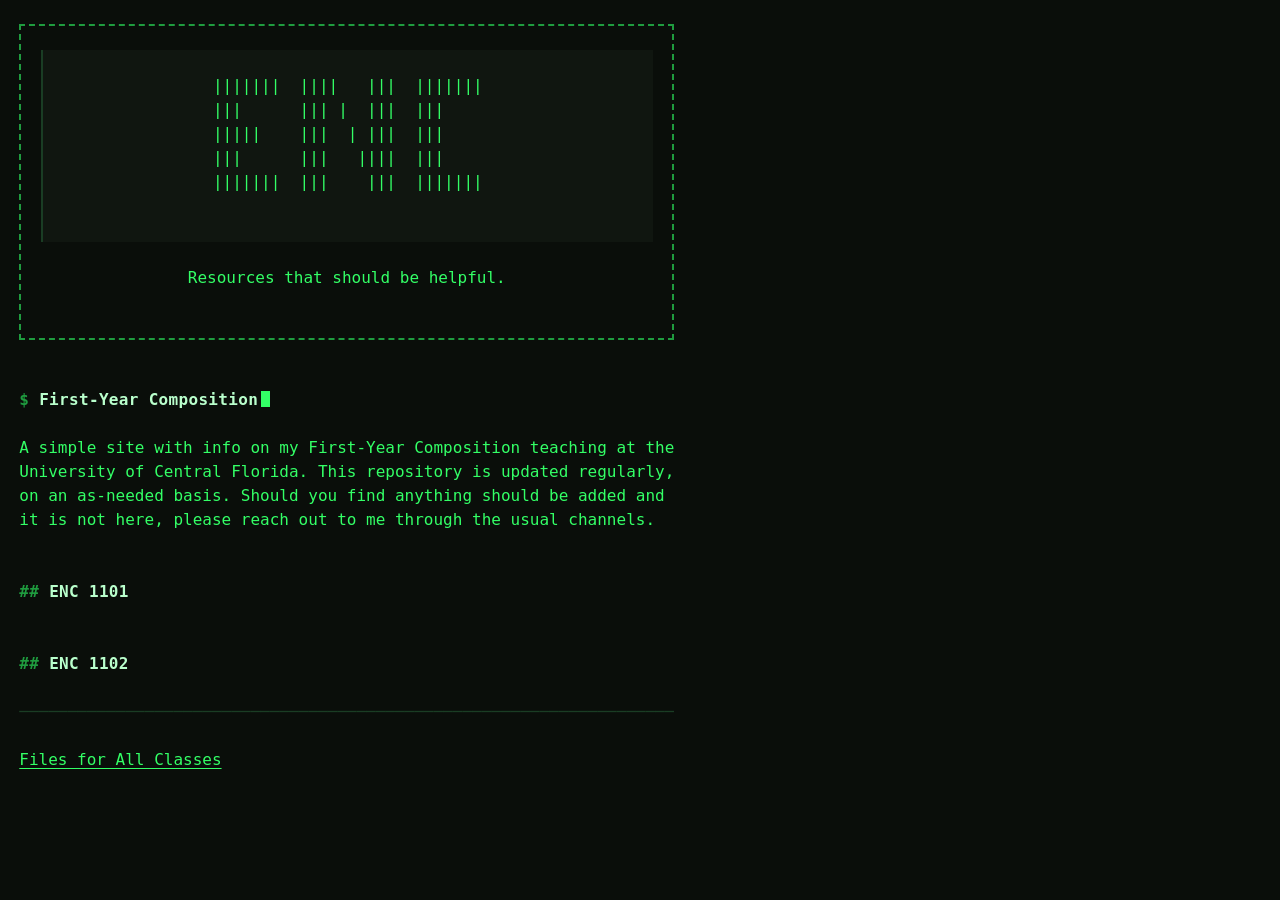
==== index.html @ 60ced68f "first site commit." ====
<!DOCTYPE html>
<html lang="en">
<head>
<meta charset="utf-8">
<meta name="viewport" content="width=device-width, initial-scale=1">
<title>Ritchey - First-Year Compositon</title>
<link rel="stylesheet" href="main.css">
</head>
<header class="banner">
  <pre class="ascii" aria-hidden="true">
|||||||  ||||   |||  |||||||
|||      ||| |  |||  |||    
|||||    |||  | |||  |||    
|||      |||   ||||  |||    
|||||||  |||    |||  |||||||
  </pre>
  <p>Resources that should be helpful.</p>
</header>
<body>
<h1>First-Year Composition</h1>
<p>A simple site with info on my First-Year Composition teaching at the University of Central Florida. This repository is updated regularly, on an as-needed basis. Should you find anything should be added and it is not here, please reach out to me through the usual channels.</p>
<h2>ENC 1101</h2>
<h2>ENC 1102</h2>
<hr>
<a href="files/index.html">Files for All Classes</a>
</body>
</html>
---- main.css ----
/* terminal.css — CRT phosphor stylesheet
   Themes: default (green P1). Add class="amber" or class="ice" to <html>.
   Options: class="scanlines" on <html> for the CRT overlay.
            class="crt" on <html> adds phosphor glow to text. */

:root {
  --bg:        #0a0e0a;
  --bg-raised: #101610;
  --fg:        #33ff66;
  --fg-dim:    #1f9c3f;
  --fg-bright: #b9ffcc;
  --accent:    #ffd866;
  --rule:      #1a3d24;

  --mono: "IBM Plex Mono", "DejaVu Sans Mono", "Liberation Mono",
          Menlo, Consolas, ui-monospace, monospace;

  --ch: 1ch;
  --line: 1.5rem;          /* vertical rhythm unit */
  --measure: 72ch;
}

html.amber {
  --bg: #100c04; --bg-raised: #191207;
  --fg: #ffb000; --fg-dim: #9c6b00; --fg-bright: #ffe0a3;
  --accent: #ff7043; --rule: #3d2a08;
}

html.ice {
  --bg: #05080d; --bg-raised: #0c1119;
  --fg: #a8d8ff; --fg-dim: #5b7fa3; --fg-bright: #e6f4ff;
  --accent: #ff5f87; --rule: #16273a;
}

*, *::before, *::after { box-sizing: border-box; }

html {
  background: var(--bg);
  font-size: 16px;
  -webkit-text-size-adjust: 100%;
}

body {
  margin: 0;
  padding: var(--line) calc(2 * var(--ch));
  max-width: var(--measure);
  color: var(--fg);
  font-family: var(--mono);
  font-size: 1rem;
  line-height: var(--line);
  font-variant-ligatures: none;
  text-rendering: optimizeSpeed;
}

/* Everything sits on the same baseline grid */
p, ul, ol, dl, pre, blockquote, table, figure, hr, form {
  margin: 0 0 var(--line);
}

/* ---------- type ---------- */

h1, h2, h3, h4, h5, h6 {
  margin: calc(2 * var(--line)) 0 var(--line);
  font-size: 1rem;
  font-weight: 700;
  line-height: var(--line);
  color: var(--fg-bright);
  letter-spacing: 0.02em;
}
h1 { margin-top: 0; }

/* Heading level encoded as a prompt depth, not decoration */
h1::before { content: "$ "; color: var(--fg-dim); }
h2::before { content: "## "; color: var(--fg-dim); }
h3::before { content: "### "; color: var(--fg-dim); }
h4::before { content: "#### "; color: var(--fg-dim); }

/* The one bold move: a live cursor after the page title */
h1::after {
  content: "";
  display: inline-block;
  width: 1ch;
  height: 1em;
  margin-left: 0.15em;
  vertical-align: -0.15em;
  background: var(--fg);
  animation: blink 1.06s steps(1, end) infinite;
}
@keyframes blink { 0%, 50% { opacity: 1; } 50.01%, 100% { opacity: 0; } }

strong, b { color: var(--fg-bright); font-weight: 700; }
em, i, cite { font-style: italic; color: inherit; }
small     { color: var(--fg-dim); font-size: 1rem; }

::selection { background: var(--fg); color: var(--bg); text-shadow: none; }

/* ---------- links ---------- */

a {
  color: var(--fg);
  text-decoration: underline;
  text-underline-offset: 0.2em;
}
a:hover,
a:focus-visible {
  background: var(--fg);
  color: var(--bg);
  text-decoration: none;
  outline: none;
}
a:visited { color: var(--fg-dim); }

:focus-visible {
  outline: 2px solid var(--accent);
  outline-offset: 2px;
}

/* ---------- lists ---------- */

ul, ol { padding-left: calc(3 * var(--ch)); }
ul { list-style: none; padding-left: 0; }

ul li { position: relative; padding-left: calc(2 * var(--ch)); }
ul li::before {
  content: ">";
  position: absolute;
  left: 0;
  color: var(--fg-dim);
}
ul ul li::before  { content: "-"; }
ul ul ul li::before { content: "·"; }

ul ul { padding-left: calc(2 * var(--ch)); margin-bottom: 0; }
ol ol, ul ol, ol ul { margin-bottom: 0; }
li::marker { color: var(--fg-dim); }

/* ---------- code ---------- */

code, kbd, samp { font-family: var(--mono); font-size: 1em; }

code {
  color: var(--accent);
  background: var(--bg-raised);
  padding: 0 0.3ch;
}

pre {
  background: var(--bg-raised);
  border-left: 2px solid var(--rule);
  padding: var(--line) calc(2 * var(--ch));
  overflow-x: auto;
  white-space: pre;
  tab-size: 4;
}
pre code { background: none; padding: 0; color: var(--fg); }

kbd {
  border: 1px solid var(--rule);
  padding: 0 0.4ch;
  color: var(--fg-bright);
}

/* ---------- blocks ---------- */

blockquote {
  padding-left: calc(2 * var(--ch));
  border-left: 2px solid var(--rule);
  color: var(--fg-dim);
}

hr {
  border: 0;
  height: var(--line);
  line-height: var(--line);
  color: var(--rule);
  overflow: hidden;
}
hr::before {
  content: "────────────────────────────────────────────────────────────────────────";
  white-space: nowrap;
}

img, video, canvas, svg {
  max-width: 100%;
  height: auto;
  filter: grayscale(1) contrast(1.1);
}
figcaption { color: var(--fg-dim); }

/* ---------- tables ---------- */

table {
  width: 100%;
  border-collapse: collapse;
  font-variant-numeric: tabular-nums;
}
th, td {
  padding: 0 var(--ch);
  text-align: left;
  vertical-align: top;
  border-bottom: 1px solid var(--rule);
}
th { color: var(--fg-bright); border-bottom: 2px solid var(--rule); }
caption { text-align: left; color: var(--fg-dim); padding-bottom: 0.5rem; }

/* ---------- forms ---------- */

input, textarea, select, button {
  font: inherit;
  color: var(--fg);
  background: var(--bg-raised);
  border: 1px solid var(--rule);
  padding: 0 var(--ch);
  border-radius: 0;
}
textarea { width: 100%; padding: 0.25rem var(--ch); resize: vertical; }
input::placeholder, textarea::placeholder { color: var(--fg-dim); }

button, input[type="submit"], input[type="button"] {
  cursor: pointer;
  color: var(--fg-bright);
  padding: 0 calc(2 * var(--ch));
}
button::before, input[type="submit"]::before { content: "["; }
button::after,  input[type="submit"]::after  { content: "]"; }
button:hover, input[type="submit"]:hover {
  background: var(--fg);
  color: var(--bg);
}

/* ---------- nav ---------- */

nav ul { display: flex; flex-wrap: wrap; gap: 0 calc(2 * var(--ch)); }
nav ul li::before { content: none; }
nav a { text-decoration: none; }
nav a::before { content: "["; color: var(--fg-dim); }
nav a::after  { content: "]"; color: var(--fg-dim); }
nav a:hover::before, nav a:hover::after { color: inherit; }

header, footer { border-bottom: 1px solid var(--rule); padding-bottom: var(--line); margin-bottom: var(--line); }
footer { border-bottom: 0; border-top: 1px solid var(--rule); padding: var(--line) 0 0; margin: calc(2 * var(--line)) 0 0; color: var(--fg-dim); }

/* ---------- optional CRT effects ---------- */

html.crt body { text-shadow: 0 0 4px currentColor; }

html.scanlines body::after {
  content: "";
  position: fixed;
  inset: 0;
  pointer-events: none;
  z-index: 9999;
  background: repeating-linear-gradient(
    to bottom,
    rgba(0, 0, 0, 0.22) 0px,
    rgba(0, 0, 0, 0.22) 1px,
    transparent 1px,
    transparent 3px
  );
}

/* ---------- accessibility & small screens ---------- */

@media (prefers-reduced-motion: reduce) {
  h1::after { animation: none; }
  *, *::before, *::after { transition: none !important; }
}

@media (max-width: 40rem) {
  body { padding: var(--line) var(--ch); font-size: 0.9375rem; }
  pre { padding: var(--line) var(--ch); }
}

@media print {
  html, body { background: #fff; color: #000; }
  a { color: #000; }
  h1::after, html.scanlines body::after { display: none; }
}

/* ---------- MLA specimen block ---------- */

/* ---------- MLA specimen block ---------- */

.mla {
  background: #fff;
  background-clip: content-box;
  color: #000;
  font-family: "Times New Roman", Times, Tinos, serif;
  font-size: 1.0625rem;
  line-height: 2;
  padding: 0.75rem;                /* the dark gutter */
  margin: 0 0 var(--line);
  border: 2px dashed var(--fg-dim);
  text-shadow: none;
  text-rendering: optimizeLegibility;
}

.mla p {
  margin: 0;
  padding: 1.5rem 2rem 1.5rem 3.5rem;
  text-indent: -0.5in;
}

.mla em, .mla i, .mla cite { font-style: italic; }
.mla a { color: #000; text-decoration: underline; }
.mla a:hover { background: #000; color: #fff; }
.mla ::selection { background: #000; color: #fff; }

/* ---------- banner ---------- */

.banner {
  border: 2px dashed var(--fg-dim);
  padding: var(--line) calc(2 * var(--ch));
  margin: 0 0 calc(2 * var(--line));
  text-align: center;
}

.banner h1 {
  margin: 0;
  letter-spacing: 0.35em;
  text-indent: 0.35em;        /* recentres against trailing letter-space */
  color: var(--fg-bright);
}
.banner h1::before { content: none; }   /* drop the $ prompt inside a frame */

.banner .tagline {
  margin: calc(0.5 * var(--line)) 0 0;
  color: var(--fg-dim);
}
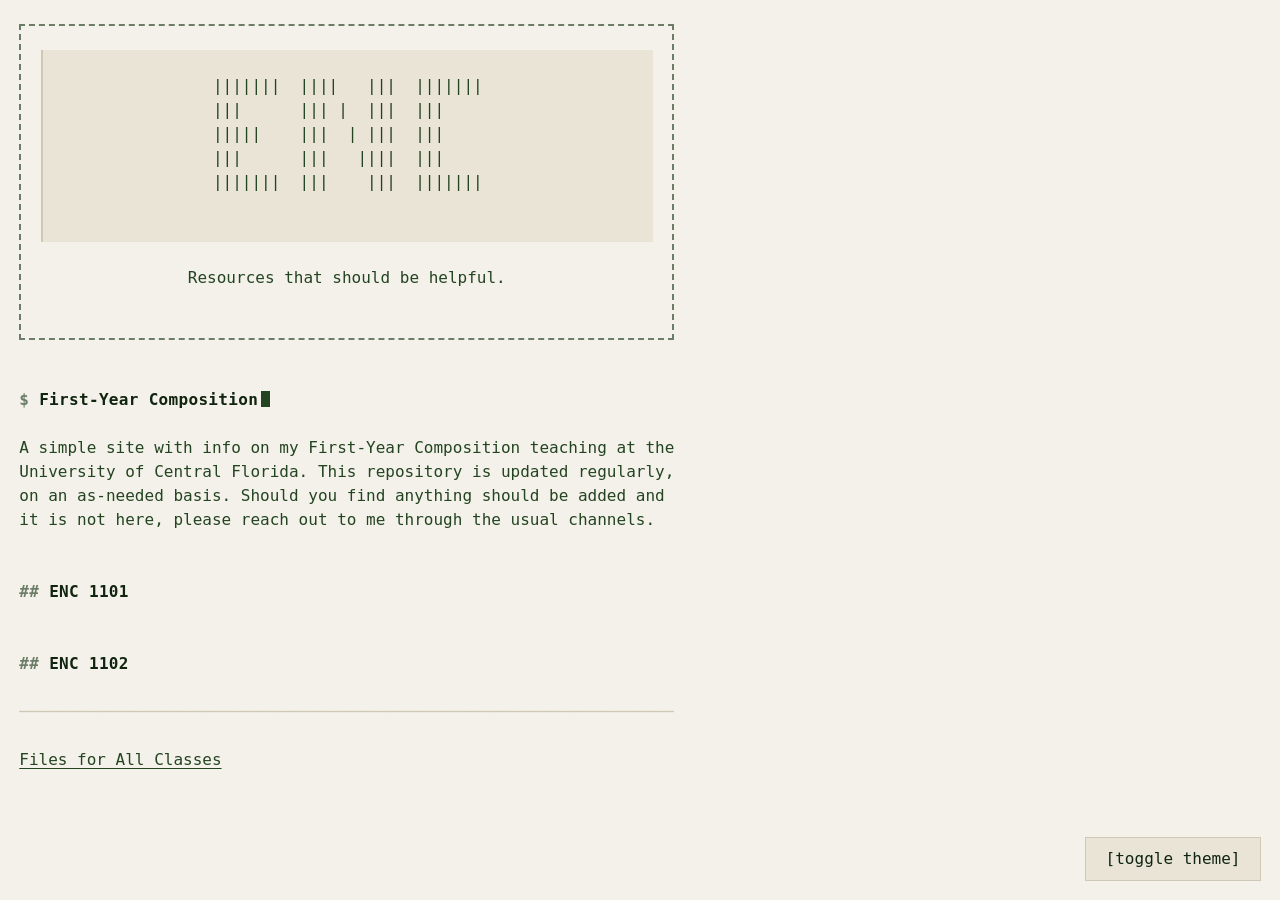
==== commit 830deba4: "css fixes, light/dark mode added, and updates to mla." ====
--- a/index.html
+++ b/index.html
@@ -2,9 +2,10 @@
 <html lang="en">
 <head>
 <meta charset="utf-8">
-<meta name="viewport" content="width=device-width, initial-scale=1">
+<meta name="viewport" content="width=device-width, initial-scale=1, viewport-fit=cover">
 <title>Ritchey - First-Year Compositon</title>
-<link rel="stylesheet" href="main.css">
+<link rel="stylesheet" href="/enc.css">
+<script src="/theme.js"></script>
 </head>
 <header class="banner">
   <pre class="ascii" aria-hidden="true">
@@ -15,6 +16,7 @@
 |||||||  |||    |||  |||||||
   </pre>
   <p>Resources that should be helpful.</p>
+  <button id="theme-toggle" class="theme-toggle" type="button" aria-label="Toggle light/dark mode">toggle theme</button>
 </header>
 <body>
 <h1>First-Year Composition</h1>
--- a/enc.css
+++ b/enc.css
@@ -0,0 +1,361 @@
+/* terminal.css — CRT phosphor stylesheet
+   Themes: default (green P1). Add class="amber" or class="ice" to <html>.
+   Options: class="scanlines" on <html> for the CRT overlay.
+            class="crt" on <html> adds phosphor glow to text. */
+
+:root {
+  --bg:        #0a0e0a;
+  --bg-raised: #101610;
+  --fg:        #33ff66;
+  --fg-dim:    #1f9c3f;
+  --fg-bright: #b9ffcc;
+  --accent:    #ffd866;
+  --rule:      #1a3d24;
+
+  --mono: "IBM Plex Mono", "DejaVu Sans Mono", "Liberation Mono",
+          Menlo, Consolas, ui-monospace, monospace;
+
+  --ch: 1ch;
+  --line: 1.5rem;          /* vertical rhythm unit */
+  --measure: 72ch;
+}
+
+html.amber {
+  --bg: #100c04; --bg-raised: #191207;
+  --fg: #ffb000; --fg-dim: #9c6b00; --fg-bright: #ffe0a3;
+  --accent: #ff7043; --rule: #3d2a08;
+}
+
+html.ice {
+  --bg: #05080d; --bg-raised: #0c1119;
+  --fg: #a8d8ff; --fg-dim: #5b7fa3; --fg-bright: #e6f4ff;
+  --accent: #ff5f87; --rule: #16273a;
+}
+
+/* Light mode — paper terminal, not a color-scheme swap of the phosphor look */
+html.light {
+  --bg:        #f4f1ea;
+  --bg-raised: #e9e4d6;
+  --fg:        #234421;
+  --fg-dim:    #6b7d67;
+  --fg-bright: #10240f;
+  --accent:    #a34e00;
+  --rule:      #cfc8b4;
+}
+html.light img, html.light video, html.light canvas, html.light svg {
+  filter: none;
+}
+html.light h1::after { background: var(--fg); }
+
+*, *::before, *::after { box-sizing: border-box; }
+
+html {
+  background: var(--bg);
+  font-size: 16px;
+  -webkit-text-size-adjust: 100%;
+}
+
+body {
+  margin: 0;
+  padding: var(--line) calc(2 * var(--ch));
+  max-width: var(--measure);
+  color: var(--fg);
+  font-family: var(--mono);
+  font-size: 1rem;
+  line-height: var(--line);
+  font-variant-ligatures: none;
+  text-rendering: optimizeSpeed;
+}
+
+/* Everything sits on the same baseline grid */
+p, ul, ol, dl, pre, blockquote, table, figure, hr, form {
+  margin: 0 0 var(--line);
+}
+
+/* ---------- type ---------- */
+
+h1, h2, h3, h4, h5, h6 {
+  margin: calc(2 * var(--line)) 0 var(--line);
+  font-size: 1rem;
+  font-weight: 700;
+  line-height: var(--line);
+  color: var(--fg-bright);
+  letter-spacing: 0.02em;
+}
+h1 { margin-top: 0; }
+
+/* Heading level encoded as a prompt depth, not decoration */
+h1::before { content: "$ "; color: var(--fg-dim); }
+h2::before { content: "## "; color: var(--fg-dim); }
+h3::before { content: "### "; color: var(--fg-dim); }
+h4::before { content: "#### "; color: var(--fg-dim); }
+
+/* The one bold move: a live cursor after the page title */
+h1::after {
+  content: "";
+  display: inline-block;
+  width: 1ch;
+  height: 1em;
+  margin-left: 0.15em;
+  vertical-align: -0.15em;
+  background: var(--fg);
+  animation: blink 1.06s steps(1, end) infinite;
+}
+@keyframes blink { 0%, 50% { opacity: 1; } 50.01%, 100% { opacity: 0; } }
+
+strong, b { color: var(--fg-bright); font-weight: 700; }
+em, i, cite { font-style: italic; color: inherit; }
+small     { color: var(--fg-dim); font-size: 1rem; }
+
+::selection { background: var(--fg); color: var(--bg); text-shadow: none; }
+
+/* ---------- links ---------- */
+
+a {
+  color: var(--fg);
+  text-decoration: underline;
+  text-underline-offset: 0.2em;
+}
+a:hover,
+a:focus-visible {
+  background: var(--fg);
+  color: var(--bg);
+  text-decoration: none;
+  outline: none;
+}
+a:visited { color: var(--fg-dim); }
+
+:focus-visible {
+  outline: 2px solid var(--accent);
+  outline-offset: 2px;
+}
+
+/* ---------- lists ---------- */
+
+ul, ol { padding-left: calc(3 * var(--ch)); }
+ul { list-style: none; padding-left: 0; }
+
+ul li { position: relative; padding-left: calc(2 * var(--ch)); }
+ul li::before {
+  content: ">";
+  position: absolute;
+  left: 0;
+  color: var(--fg-dim);
+}
+ul ul li::before  { content: "-"; }
+ul ul ul li::before { content: "·"; }
+
+ul ul { padding-left: calc(2 * var(--ch)); margin-bottom: 0; }
+ol ol, ul ol, ol ul { margin-bottom: 0; }
+li::marker { color: var(--fg-dim); }
+
+/* ---------- code ---------- */
+
+code, kbd, samp { font-family: var(--mono); font-size: 1em; }
+
+code {
+  color: var(--accent);
+  background: var(--bg-raised);
+  padding: 0 0.3ch;
+}
+
+pre {
+  background: var(--bg-raised);
+  border-left: 2px solid var(--rule);
+  padding: var(--line) calc(2 * var(--ch));
+  overflow-x: auto;
+  white-space: pre;
+  tab-size: 4;
+}
+pre code { background: none; padding: 0; color: var(--fg); }
+
+kbd {
+  border: 1px solid var(--rule);
+  padding: 0 0.4ch;
+  color: var(--fg-bright);
+}
+
+/* ---------- blocks ---------- */
+
+blockquote {
+  padding-left: calc(2 * var(--ch));
+  border-left: 2px solid var(--rule);
+  color: var(--fg-dim);
+}
+
+hr {
+  border: 0;
+  height: var(--line);
+  line-height: var(--line);
+  color: var(--rule);
+  overflow: hidden;
+}
+hr::before {
+  content: "────────────────────────────────────────────────────────────────────────";
+  white-space: nowrap;
+}
+
+img, video, canvas, svg {
+  max-width: 100%;
+  height: auto;
+  filter: grayscale(1) contrast(1.1);
+}
+figcaption { color: var(--fg-dim); }
+
+/* ---------- tables ---------- */
+
+table {
+  width: 100%;
+  border-collapse: collapse;
+  font-variant-numeric: tabular-nums;
+}
+th, td {
+  padding: 0 var(--ch);
+  text-align: left;
+  vertical-align: top;
+  border-bottom: 1px solid var(--rule);
+}
+th { color: var(--fg-bright); border-bottom: 2px solid var(--rule); }
+caption { text-align: left; color: var(--fg-dim); padding-bottom: 0.5rem; }
+
+/* ---------- forms ---------- */
+
+input, textarea, select, button {
+  font: inherit;
+  color: var(--fg);
+  background: var(--bg-raised);
+  border: 1px solid var(--rule);
+  padding: 0 var(--ch);
+  border-radius: 0;
+}
+textarea { width: 100%; padding: 0.25rem var(--ch); resize: vertical; }
+input::placeholder, textarea::placeholder { color: var(--fg-dim); }
+
+button, input[type="submit"], input[type="button"] {
+  cursor: pointer;
+  color: var(--fg-bright);
+  padding: 0 calc(2 * var(--ch));
+}
+button::before, input[type="submit"]::before { content: "["; }
+button::after,  input[type="submit"]::after  { content: "]"; }
+button:hover, input[type="submit"]:hover {
+  background: var(--fg);
+  color: var(--bg);
+}
+
+/* ---------- nav ---------- */
+
+nav ul { display: flex; flex-wrap: wrap; gap: 0 calc(2 * var(--ch)); }
+nav ul li::before { content: none; }
+nav a { text-decoration: none; }
+nav a::before { content: "["; color: var(--fg-dim); }
+nav a::after  { content: "]"; color: var(--fg-dim); }
+nav a:hover::before, nav a:hover::after { color: inherit; }
+
+header, footer { border-bottom: 1px solid var(--rule); padding-bottom: var(--line); margin-bottom: var(--line); }
+footer { border-bottom: 0; border-top: 1px solid var(--rule); padding: var(--line) 0 0; margin: calc(2 * var(--line)) 0 0; color: var(--fg-dim); }
+
+/* ---------- optional CRT effects ---------- */
+
+html.crt body { text-shadow: 0 0 4px currentColor; }
+
+html.scanlines body::after {
+  content: "";
+  position: fixed;
+  inset: 0;
+  pointer-events: none;
+  z-index: 9999;
+  background: repeating-linear-gradient(
+    to bottom,
+    rgba(0, 0, 0, 0.22) 0px,
+    rgba(0, 0, 0, 0.22) 1px,
+    transparent 1px,
+    transparent 3px
+  );
+}
+
+/* ---------- accessibility & small screens ---------- */
+
+@media (prefers-reduced-motion: reduce) {
+  h1::after { animation: none; }
+  *, *::before, *::after { transition: none !important; }
+}
+
+@media (max-width: 40rem) {
+  body { padding: var(--line) var(--ch); font-size: 0.9375rem; }
+  pre { padding: var(--line) var(--ch); }
+}
+
+@media print {
+  html, body { background: #fff; color: #000; }
+  a { color: #000; }
+  h1::after, html.scanlines body::after { display: none; }
+}
+
+/* ---------- MLA specimen block ---------- */
+
+/* ---------- MLA specimen block ---------- */
+
+.mla {
+  background: #fff;
+  background-clip: content-box;
+  color: #000;
+  font-family: "Times New Roman", Times, Tinos, serif;
+  font-size: 1.0625rem;
+  line-height: 2;
+  padding: 0.75rem;                /* the dark gutter */
+  margin: 0 0 var(--line);
+  border: 2px dashed var(--fg-dim);
+  text-shadow: none;
+  text-rendering: optimizeLegibility;
+}
+
+.mla p {
+  margin: 0;
+  padding: 1.5rem 2rem 1.5rem 3.5rem;
+  text-indent: -0.5in;
+}
+
+.mla em, .mla i, .mla cite { font-style: italic; }
+.mla a { color: #000; text-decoration: underline; }
+.mla a:hover { background: #000; color: #fff; }
+.mla ::selection { background: #000; color: #fff; }
+
+/* ---------- banner ---------- */
+
+.banner {
+  border: 2px dashed var(--fg-dim);
+  padding: var(--line) calc(2 * var(--ch));
+  margin: 0 0 calc(2 * var(--line));
+  text-align: center;
+}
+
+.banner h1 {
+  margin: 0;
+  letter-spacing: 0.35em;
+  text-indent: 0.35em;        /* recentres against trailing letter-space */
+  color: var(--fg-bright);
+}
+.banner h1::before { content: none; }   /* drop the $ prompt inside a frame */
+
+.banner .tagline {
+  margin: calc(0.5 * var(--line)) 0 0;
+  color: var(--fg-dim);
+}
+
+/* ---------- theme toggle ---------- */
+
+.theme-toggle {
+  position: fixed;
+  right: max(calc(2 * var(--ch)), env(safe-area-inset-right, 0px));
+  bottom: max(calc(2 * var(--ch)), env(safe-area-inset-bottom, 0px));
+  z-index: 20;
+  margin: 0;
+  min-height: 44px;
+  padding: 0 calc(2 * var(--ch));
+  background: var(--bg-raised);
+}
+
+@media (max-width: 40rem) {
+  .theme-toggle { font-size: 0.9375rem; }
+}
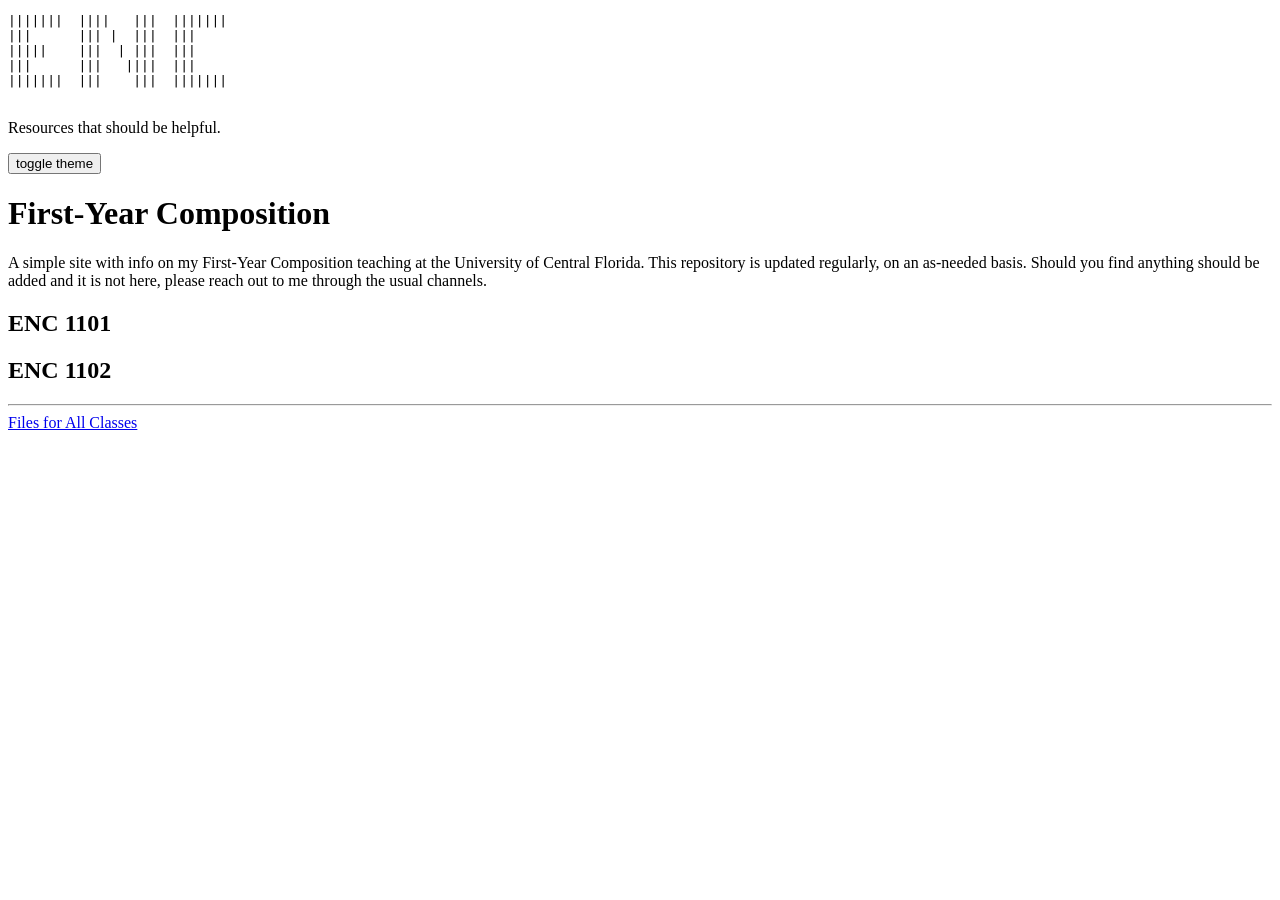
==== commit a251d4aa: "another set of css fixes (paths)." ====
--- a/index.html
+++ b/index.html
@@ -4,8 +4,8 @@
 <meta charset="utf-8">
 <meta name="viewport" content="width=device-width, initial-scale=1, viewport-fit=cover">
 <title>Ritchey - First-Year Compositon</title>
-<link rel="stylesheet" href="/enc.css">
-<script src="/theme.js"></script>
+<link rel="stylesheet" href="/enc/enc.css">
+<script src="/enc/theme.js"></script>
 </head>
 <header class="banner">
   <pre class="ascii" aria-hidden="true">
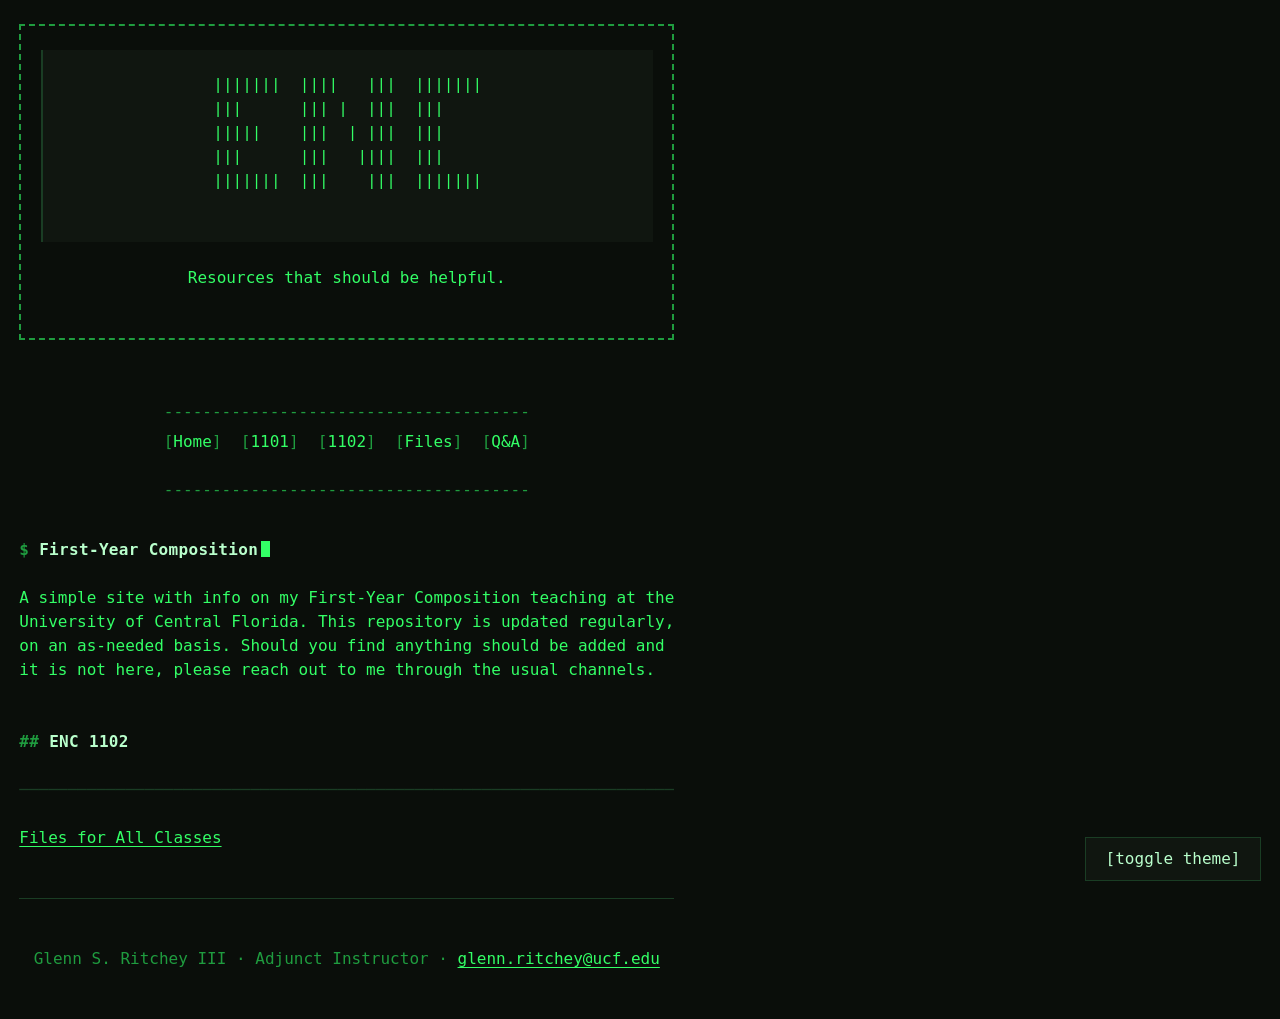
==== commit 50b34701: "update for DWR pres and first round of student questions." ====
--- a/index.html
+++ b/index.html
@@ -4,8 +4,9 @@
 <meta charset="utf-8">
 <meta name="viewport" content="width=device-width, initial-scale=1, viewport-fit=cover">
 <title>Ritchey - First-Year Compositon</title>
-<link rel="stylesheet" href="/enc/enc.css">
-<script src="/enc/theme.js"></script>
+<link rel="stylesheet" href="enc.css">
+<script src="theme.js"></script>
+<script src="nav.js" defer></script>
 </head>
 <header class="banner">
   <pre class="ascii" aria-hidden="true">
@@ -21,7 +22,6 @@
 <body>
 <h1>First-Year Composition</h1>
 <p>A simple site with info on my First-Year Composition teaching at the University of Central Florida. This repository is updated regularly, on an as-needed basis. Should you find anything should be added and it is not here, please reach out to me through the usual channels.</p>
-<h2>ENC 1101</h2>
 <h2>ENC 1102</h2>
 <hr>
 <a href="files/index.html">Files for All Classes</a>
--- a/enc.css
+++ b/enc.css
@@ -0,0 +1,538 @@
+/* terminal.css — CRT phosphor stylesheet
+   Themes: default (green P1). Add class="amber" or class="ice" to <html>.
+   Options: class="scanlines" on <html> for the CRT overlay.
+            class="crt" on <html> adds phosphor glow to text. */
+
+:root {
+  --bg:        #0a0e0a;
+  --bg-raised: #101610;
+  --fg:        #33ff66;
+  --fg-dim:    #1f9c3f;
+  --fg-bright: #b9ffcc;
+  --accent:    #ffd866;
+  --rule:      #1a3d24;
+
+  --mono: "IBM Plex Mono", "DejaVu Sans Mono", "Liberation Mono",
+          Menlo, Consolas, ui-monospace, monospace;
+
+  --ch: 1ch;
+  --line: 1.5rem;          /* vertical rhythm unit */
+  --measure: 72ch;
+}
+
+html.amber {
+  --bg: #100c04; --bg-raised: #191207;
+  --fg: #ffb000; --fg-dim: #9c6b00; --fg-bright: #ffe0a3;
+  --accent: #ff7043; --rule: #3d2a08;
+}
+
+html.ice {
+  --bg: #05080d; --bg-raised: #0c1119;
+  --fg: #a8d8ff; --fg-dim: #5b7fa3; --fg-bright: #e6f4ff;
+  --accent: #ff5f87; --rule: #16273a;
+}
+
+/* Light mode — paper terminal, not a color-scheme swap of the phosphor look */
+html.light {
+  --bg:        #f4f1ea;
+  --bg-raised: #e9e4d6;
+  --fg:        #234421;
+  --fg-dim:    #6b7d67;
+  --fg-bright: #10240f;
+  --accent:    #a34e00;
+  --rule:      #cfc8b4;
+}
+html.light img, html.light video, html.light canvas, html.light svg {
+  filter: none;
+}
+html.light h1::after { background: var(--fg); }
+
+*, *::before, *::after { box-sizing: border-box; }
+
+html {
+  background: var(--bg);
+  font-size: 16px;
+  -webkit-text-size-adjust: 100%;
+}
+
+body {
+  margin: 0;
+  padding: var(--line) calc(2 * var(--ch));
+  max-width: var(--measure);
+  color: var(--fg);
+  font-family: var(--mono);
+  font-size: 1rem;
+  line-height: var(--line);
+  font-variant-ligatures: none;
+  text-rendering: optimizeSpeed;
+}
+
+/* Everything sits on the same baseline grid */
+p, ul, ol, dl, pre, blockquote, table, figure, hr, form {
+  margin: 0 0 var(--line);
+}
+
+/* ---------- type ---------- */
+
+h1, h2, h3, h4, h5, h6 {
+  margin: calc(2 * var(--line)) 0 var(--line);
+  font-size: 1rem;
+  font-weight: 700;
+  line-height: var(--line);
+  color: var(--fg-bright);
+  letter-spacing: 0.02em;
+}
+h1 { margin-top: 0; }
+
+/* Heading level encoded as a prompt depth, not decoration */
+h1::before { content: "$ "; color: var(--fg-dim); }
+h2::before { content: "## "; color: var(--fg-dim); }
+h3::before { content: "### "; color: var(--fg-dim); }
+h4::before { content: "#### "; color: var(--fg-dim); }
+
+/* The one bold move: a live cursor after the page title */
+h1::after {
+  content: "";
+  display: inline-block;
+  width: 1ch;
+  height: 1em;
+  margin-left: 0.15em;
+  vertical-align: -0.15em;
+  background: var(--fg);
+  animation: blink 1.06s steps(1, end) infinite;
+}
+@keyframes blink { 0%, 50% { opacity: 1; } 50.01%, 100% { opacity: 0; } }
+
+strong, b { color: var(--fg-bright); font-weight: 700; }
+em, i, cite { font-style: italic; color: inherit; }
+small     { color: var(--fg-dim); font-size: 1rem; }
+
+::selection { background: var(--fg); color: var(--bg); text-shadow: none; }
+
+/* ---------- links ---------- */
+
+a {
+  color: var(--fg);
+  text-decoration: underline;
+  text-underline-offset: 0.2em;
+}
+a:hover,
+a:focus-visible {
+  background: var(--fg);
+  color: var(--bg);
+  text-decoration: none;
+  outline: none;
+}
+a:visited { color: var(--fg-dim); }
+
+:focus-visible {
+  outline: 2px solid var(--accent);
+  outline-offset: 2px;
+}
+
+/* ---------- lists ---------- */
+
+ul, ol { padding-left: calc(3 * var(--ch)); }
+ul { list-style: none; padding-left: 0; }
+
+ul li { position: relative; padding-left: calc(2 * var(--ch)); }
+ul li::before {
+  content: ">";
+  position: absolute;
+  left: 0;
+  color: var(--fg-dim);
+}
+ul ul li::before  { content: "-"; }
+ul ul ul li::before { content: "·"; }
+
+ul ul { padding-left: calc(2 * var(--ch)); margin-bottom: 0; }
+ol ol, ul ol, ol ul { margin-bottom: 0; }
+li::marker { color: var(--fg-dim); }
+
+/* ---------- code ---------- */
+
+code, kbd, samp { font-family: var(--mono); font-size: 1em; }
+
+code {
+  color: var(--accent);
+  background: var(--bg-raised);
+  padding: 0 0.3ch;
+}
+
+pre {
+  background: var(--bg-raised);
+  border-left: 2px solid var(--rule);
+  padding: var(--line) calc(2 * var(--ch));
+  overflow-x: auto;
+  white-space: pre;
+  tab-size: 4;
+}
+pre code { background: none; padding: 0; color: var(--fg); }
+
+kbd {
+  border: 1px solid var(--rule);
+  padding: 0 0.4ch;
+  color: var(--fg-bright);
+}
+
+/* ---------- blocks ---------- */
+
+blockquote {
+  padding-left: calc(2 * var(--ch));
+  border-left: 2px solid var(--rule);
+  color: var(--fg-dim);
+}
+
+hr {
+  border: 0;
+  height: var(--line);
+  line-height: var(--line);
+  color: var(--rule);
+  overflow: hidden;
+}
+hr::before {
+  content: "────────────────────────────────────────────────────────────────────────";
+  white-space: nowrap;
+}
+
+img, video, canvas, svg {
+  max-width: 100%;
+  height: auto;
+  filter: grayscale(1) contrast(1.1);
+}
+figcaption { color: var(--fg-dim); }
+
+/* ---------- tables ---------- */
+
+table {
+  width: 100%;
+  border-collapse: collapse;
+  font-variant-numeric: tabular-nums;
+}
+th, td {
+  padding: 0 var(--ch);
+  text-align: left;
+  vertical-align: top;
+  border-bottom: 1px solid var(--rule);
+}
+th { color: var(--fg-bright); border-bottom: 2px solid var(--rule); }
+caption { text-align: left; color: var(--fg-dim); padding-bottom: 0.5rem; }
+
+/* ---------- forms ---------- */
+
+input, textarea, select, button {
+  font: inherit;
+  color: var(--fg);
+  background: var(--bg-raised);
+  border: 1px solid var(--rule);
+  padding: 0 var(--ch);
+  border-radius: 0;
+}
+textarea { width: 100%; padding: 0.25rem var(--ch); resize: vertical; }
+input::placeholder, textarea::placeholder { color: var(--fg-dim); }
+
+button, input[type="submit"], input[type="button"] {
+  cursor: pointer;
+  color: var(--fg-bright);
+  padding: 0 calc(2 * var(--ch));
+}
+button::before, input[type="submit"]::before { content: "["; }
+button::after,  input[type="submit"]::after  { content: "]"; }
+button:hover, input[type="submit"]:hover {
+  background: var(--fg);
+  color: var(--bg);
+}
+
+/* ---------- nav ---------- */
+
+nav {
+  margin: 0 0 var(--line);
+  padding: calc(0.5 * var(--line)) 0;
+  text-align: center;
+}
+nav::before,
+nav::after {
+  content: "--------------------------------------";
+  display: block;
+  color: var(--fg-dim);
+  white-space: nowrap;
+  overflow: hidden;
+}
+nav::before { margin-bottom: calc(0.25 * var(--line)); }
+nav::after  { margin-top: calc(0.25 * var(--line)); }
+
+nav ul { display: flex; flex-wrap: wrap; justify-content: center; gap: 0 calc(2 * var(--ch)); }
+nav ul li { padding-left: 0; }
+nav ul li::before { content: none; }
+nav a { text-decoration: none; }
+nav a::before { content: "["; color: var(--fg-dim); }
+nav a::after  { content: "]"; color: var(--fg-dim); }
+nav a:hover::before, nav a:hover::after { color: inherit; }
+
+header, footer { border-bottom: 1px solid var(--rule); padding-bottom: var(--line); margin-bottom: var(--line); }
+footer { border-bottom: 0; border-top: 1px solid var(--rule); padding: var(--line) 0 0; margin: calc(2 * var(--line)) 0 0; color: var(--fg-dim); }
+
+/* ---------- optional CRT effects ---------- */
+
+html.crt body { text-shadow: 0 0 4px currentColor; }
+
+html.scanlines body::after {
+  content: "";
+  position: fixed;
+  inset: 0;
+  pointer-events: none;
+  z-index: 9999;
+  background: repeating-linear-gradient(
+    to bottom,
+    rgba(0, 0, 0, 0.22) 0px,
+    rgba(0, 0, 0, 0.22) 1px,
+    transparent 1px,
+    transparent 3px
+  );
+}
+
+/* ---------- accessibility & small screens ---------- */
+
+@media (prefers-reduced-motion: reduce) {
+  h1::after { animation: none; }
+  *, *::before, *::after { transition: none !important; }
+}
+
+@media (max-width: 40rem) {
+  body { padding: var(--line) var(--ch); font-size: 0.9375rem; }
+  pre { padding: var(--line) var(--ch); }
+}
+
+@media print {
+  html, body { background: #fff; color: #000; }
+  a { color: #000; }
+  h1::after, html.scanlines body::after { display: none; }
+}
+
+/* ---------- MLA specimen block ---------- */
+
+.mla {
+  background: #fff;
+  background-clip: content-box;
+  color: #000;
+  font-family: "Times New Roman", Times, Tinos, serif;
+  font-size: 1.0625rem;
+  line-height: 2;
+  padding: 0.75rem;                /* the dark gutter */
+  margin: 0 0 var(--line);
+  border: 2px dashed var(--fg-dim);
+  text-shadow: none;
+  text-rendering: optimizeLegibility;
+}
+
+.mla p {
+  margin: 0;
+  padding: 1.5rem 2rem 1.5rem 3.5rem;
+  text-indent: -0.5in;
+}
+
+.mla em, .mla i, .mla cite { font-style: italic; }
+.mla a { color: #000; text-decoration: underline; }
+.mla a:hover { background: #000; color: #fff; }
+.mla ::selection { background: #000; color: #fff; }
+
+/* ---------- banner ---------- */
+
+.banner {
+  border: 2px dashed var(--fg-dim);
+  padding: var(--line) calc(2 * var(--ch));
+  margin: 0 0 calc(2 * var(--line));
+  text-align: center;
+}
+
+.banner h1 {
+  margin: 0;
+  letter-spacing: 0.35em;
+  text-indent: 0.35em;        /* recentres against trailing letter-space */
+  color: var(--fg-bright);
+}
+.banner h1::before { content: none; }   /* drop the $ prompt inside a frame */
+
+.banner .tagline {
+  margin: calc(0.5 * var(--line)) 0 0;
+  color: var(--fg-dim);
+}
+
+/* ---------- theme toggle ---------- */
+
+.theme-toggle {
+  position: fixed;
+  right: max(calc(2 * var(--ch)), env(safe-area-inset-right, 0px));
+  bottom: max(calc(2 * var(--ch)), env(safe-area-inset-bottom, 0px));
+  z-index: 20;
+  margin: 0;
+  min-height: 44px;
+  padding: 0 calc(2 * var(--ch));
+  background: var(--bg-raised);
+}
+
+@media (max-width: 40rem) {
+  .theme-toggle { font-size: 0.9375rem; }
+}
+
+/* ---------- question explorer (.qviz) ----------
+   Markup:
+   <div class="qviz">
+     <h1 class="qviz-title">Student Responses to …</h1>
+     <p class="qviz-meta">ENC 1101 · ENC 1102</p>
+     <div class="qviz-band">
+       <button class="qviz-seg" style="flex:9" aria-pressed="true">
+         <span class="qviz-num">01</span><span class="qviz-count">9</span>
+       </button> …
+     </div>
+     <div class="qviz-body">
+       <div class="qviz-list">
+         <button class="qviz-row" aria-pressed="true">
+           <span class="qviz-num">01</span><span>Theme title</span><span>9</span>
+         </button> …
+       </div>
+       <div class="qviz-detail">
+         <h2>Theme title</h2>
+         <p>Unified question…</p>
+         <div class="qviz-group">
+           <span class="qviz-sec">§ 2.1</span>
+           <div><p class="qviz-q">Question… <span class="qviz-meta">ENC 1101</span></p></div>
+         </div> …
+       </div>
+       <div class="qviz-response"> … </div>   (third column)
+     </div>
+   </div>
+   Selected state is aria-pressed="true" on both .qviz-seg and .qviz-row. */
+
+.qviz { margin: 0 0 calc(2 * var(--line)); }
+
+/* Break out of the 72ch body measure so all three columns fit.
+   Body is left-aligned, so the explorer simply extends to the right. */
+body:has(.qviz) { max-width: none; }
+body:has(.qviz) > :not(.qviz) { max-width: var(--measure); }
+.qviz { width: 100%; max-width: 77.5rem; }
+
+.qviz-title { font-style: italic; margin-bottom: calc(0.5 * var(--line)); }
+
+.qviz-meta {
+  display: block;
+  color: var(--fg-dim);
+  font-size: 0.8125rem;
+}
+p.qviz-meta {
+  margin: 0 0 var(--line);
+  padding-bottom: var(--line);
+  border-bottom: 2px solid var(--rule);
+}
+
+/* Reset the site-wide [bracket] buttons inside the explorer */
+.qviz button {
+  font: inherit;
+  border: 0;
+  border-radius: 0;
+  margin: 0;
+  text-align: left;
+}
+.qviz button::before,
+.qviz button::after { content: none; }
+
+/* Proportional band: one segment per theme, flex = question count */
+.qviz-band {
+  display: flex;
+  gap: 2px;
+  height: calc(4 * var(--line));
+  margin-bottom: var(--line);
+}
+.qviz-seg {
+  flex: 1;
+  min-width: 0;
+  padding: calc(0.5 * var(--ch)) var(--ch);
+  display: flex;
+  flex-direction: column;
+  justify-content: space-between;
+  background: var(--fg);
+  color: var(--bg);
+}
+.qviz-seg:hover { background: var(--fg-bright); color: var(--bg); }
+.qviz-seg[aria-pressed="true"] {
+  background: transparent;
+  color: var(--fg);
+  box-shadow: inset 0 0 0 2px var(--fg);
+}
+.qviz-seg[aria-pressed="true"]:hover { background: var(--bg-raised); }
+
+.qviz-num   { font-size: 0.6875rem; font-weight: 700; }
+.qviz-count { font-size: 1.5rem; font-weight: 700; line-height: 1; }
+
+/* Theme list + detail */
+.qviz-body {
+  display: grid;
+  grid-template-columns: 29ch minmax(0, 1.5fr) minmax(0, 1fr);
+  gap: calc(4 * var(--ch));
+  border-top: 2px solid var(--fg);
+  padding-top: var(--line);
+}
+
+.qviz-list { display: flex; flex-direction: column; }
+.qviz-row {
+  display: grid;
+  grid-template-columns: 3ch minmax(0, 1fr) 2ch;
+  gap: var(--ch);
+  padding: calc(0.4 * var(--line)) 0;
+  background: transparent;
+  color: var(--fg);
+  font-size: 0.875rem;
+  line-height: 1.3;
+  border-bottom: 1px solid var(--rule);
+}
+.qviz-row > :last-child { text-align: right; }
+.qviz-row:hover { background: transparent; color: var(--fg-bright); }
+.qviz-row[aria-pressed="true"] { color: var(--fg-bright); font-weight: 700; }
+.qviz-row .qviz-num { padding-top: 2px; }
+
+.qviz-detail h2 { margin: 0 0 var(--line); }
+.qviz-detail > p { margin: 0 0 var(--line); text-wrap: pretty; }
+
+.qviz-group {
+  display: grid;
+  grid-template-columns: 9ch minmax(0, 1fr);
+  gap: calc(2 * var(--ch));
+  border-top: 2px solid var(--rule);
+  padding-top: calc(0.5 * var(--line));
+  margin-bottom: var(--line);
+}
+.qviz-sec { font-weight: 700; color: var(--fg-bright); }
+.qviz-q {
+  margin: 0 0 calc(0.5 * var(--line));
+  font-size: 0.875rem;
+  text-wrap: pretty;
+}
+
+/* Instructor response — <div class="qviz-response"><h2>Instructor response</h2><blockquote><p>…</p></blockquote></div> */
+.qviz-response h2 { margin: 0 0 var(--line); }
+.qviz-response blockquote {
+  margin: 0;
+  border-left: 2px solid var(--fg);
+  color: var(--fg);
+}
+.qviz-response blockquote p { margin: 0 0 calc(0.5 * var(--line)); text-wrap: pretty; }
+.qviz-response blockquote p:last-child { margin-bottom: 0; }
+.qviz-response .qviz-pending { color: var(--fg-dim); }
+
+@media (max-width: 64rem) {
+  .qviz-body { grid-template-columns: 29ch minmax(0, 1fr); }
+  .qviz-response { grid-column: 2; border-top: 2px solid var(--fg); padding-top: var(--line); }
+}
+
+@media (max-width: 40rem) {
+  .qviz-response { grid-column: auto; }
+  .qviz-body { grid-template-columns: minmax(0, 1fr); }
+  .qviz-response { border-top: 2px solid var(--fg); padding-top: var(--line); }
+  .qviz-group { grid-template-columns: minmax(0, 1fr); gap: 0; }
+  .qviz-band { height: calc(3 * var(--line)); }
+}
+
+@media print {
+  .qviz-seg { background: #000; color: #fff; }
+  .qviz-seg[aria-pressed="true"] { background: #fff; color: #000; box-shadow: inset 0 0 0 2px #000; }
+}
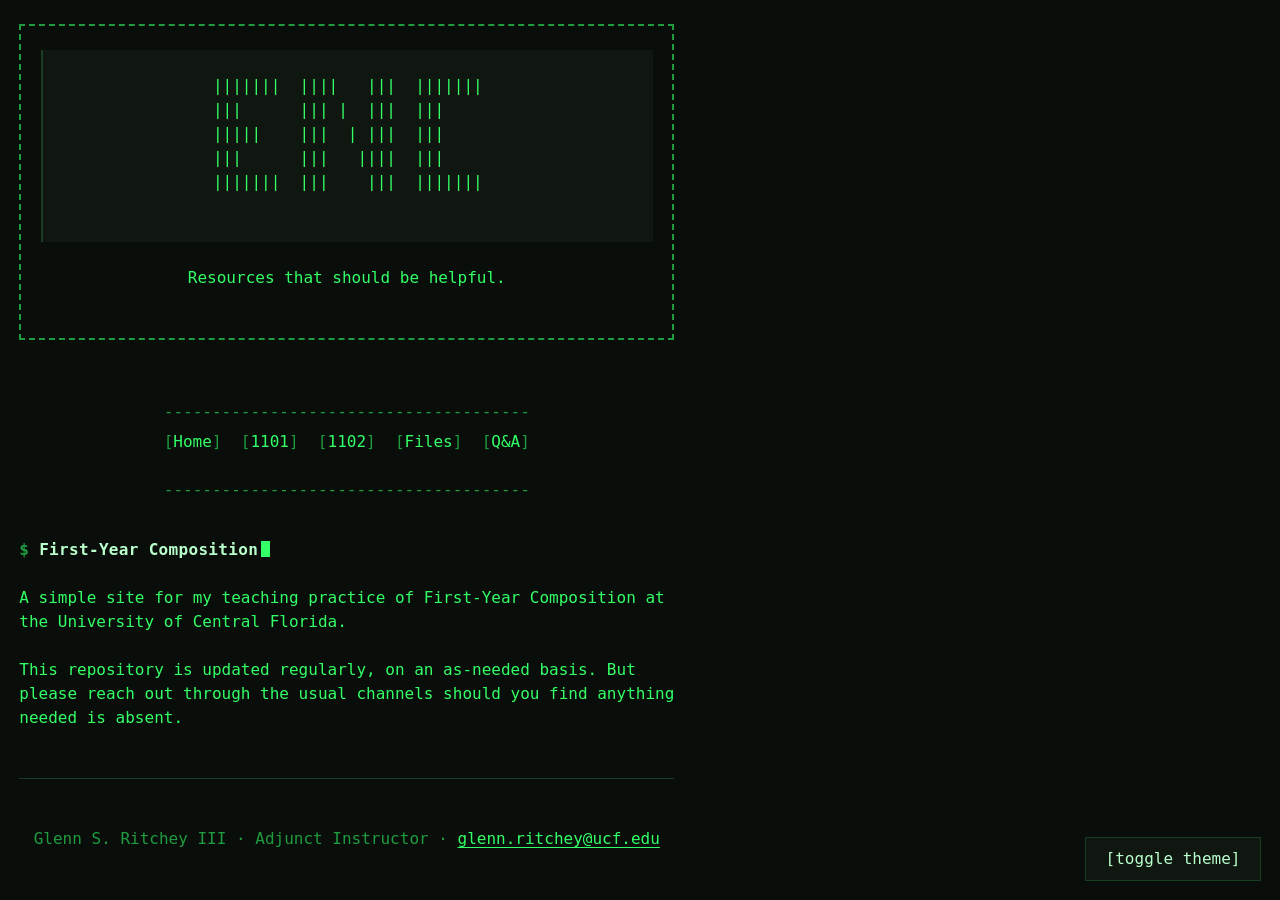
==== commit fe37e630: "1102 - MA 2 added. CSS updated. 1101 odds and ends." ====
--- a/index.html
+++ b/index.html
@@ -21,9 +21,7 @@
 </header>
 <body>
 <h1>First-Year Composition</h1>
-<p>A simple site with info on my First-Year Composition teaching at the University of Central Florida. This repository is updated regularly, on an as-needed basis. Should you find anything should be added and it is not here, please reach out to me through the usual channels.</p>
-<h2>ENC 1102</h2>
-<hr>
-<a href="files/index.html">Files for All Classes</a>
+<p>A simple site for my teaching practice of First-Year Composition at the University of Central Florida.</p>
+<p>This repository is updated regularly, on an as-needed basis. But please reach out through the usual channels should you find anything needed is absent.</p>
 </body>
 </html>
--- a/enc.css
+++ b/enc.css
@@ -536,3 +536,53 @@
   .qviz-seg { background: #000; color: #fff; }
   .qviz-seg[aria-pressed="true"] { background: #fff; color: #000; box-shadow: inset 0 0 0 2px #000; }
 }
+
+/* ---------- assignment pages ----------
+   .model        worked example callout
+   .table-scroll wrapper so wide tables scroll instead of breaking the measure
+   .fill-in      blank worksheet table (empty cells keep writing room)
+   .rubric       grading grid; tr.total for the summary row
+   .checklist    checkbox list */
+
+.model {
+  border-left: 2px solid var(--accent);
+  background: var(--bg-raised);
+  padding: calc(0.5 * var(--line)) calc(2 * var(--ch));
+  margin: 0 0 var(--line);
+}
+.model > :last-child { margin-bottom: 0; }
+
+.table-scroll {
+  overflow-x: auto;
+  margin: 0 0 var(--line);
+  -webkit-overflow-scrolling: touch;
+}
+.table-scroll > table { margin: 0; }
+
+.fill-in th, .fill-in td,
+.rubric th, .rubric td {
+  border: 1px solid var(--rule);
+  padding: calc(0.25 * var(--line)) var(--ch);
+}
+.fill-in th, .rubric th { background: var(--bg-raised); }
+.fill-in td:empty { height: calc(2 * var(--line)); min-width: 12ch; }
+
+.rubric { min-width: 60rem; font-size: 0.875rem; line-height: 1.4; }
+.rubric td:first-child { width: 22ch; }
+.rubric tr.total td { background: var(--bg-raised); color: var(--fg-bright); }
+
+/* Let the rubric use the full window instead of the 72ch measure */
+body:has(.rubric) { max-width: none; }
+body:has(.rubric) > :not(.table-scroll:has(.rubric)) { max-width: var(--measure); }
+
+ul.checklist li::before { content: "[ ]"; }
+ul.checklist li { padding-left: calc(4 * var(--ch)); }
+
+@media print {
+  .model, .fill-in th, .rubric th, .rubric tr.total td { background: none; }
+  .model { border-left-color: #000; }
+  .fill-in th, .fill-in td, .rubric th, .rubric td { border-color: #000; }
+  .table-scroll { overflow: visible; }
+  .rubric { min-width: 0; }
+  .theme-toggle { display: none; }
+}
